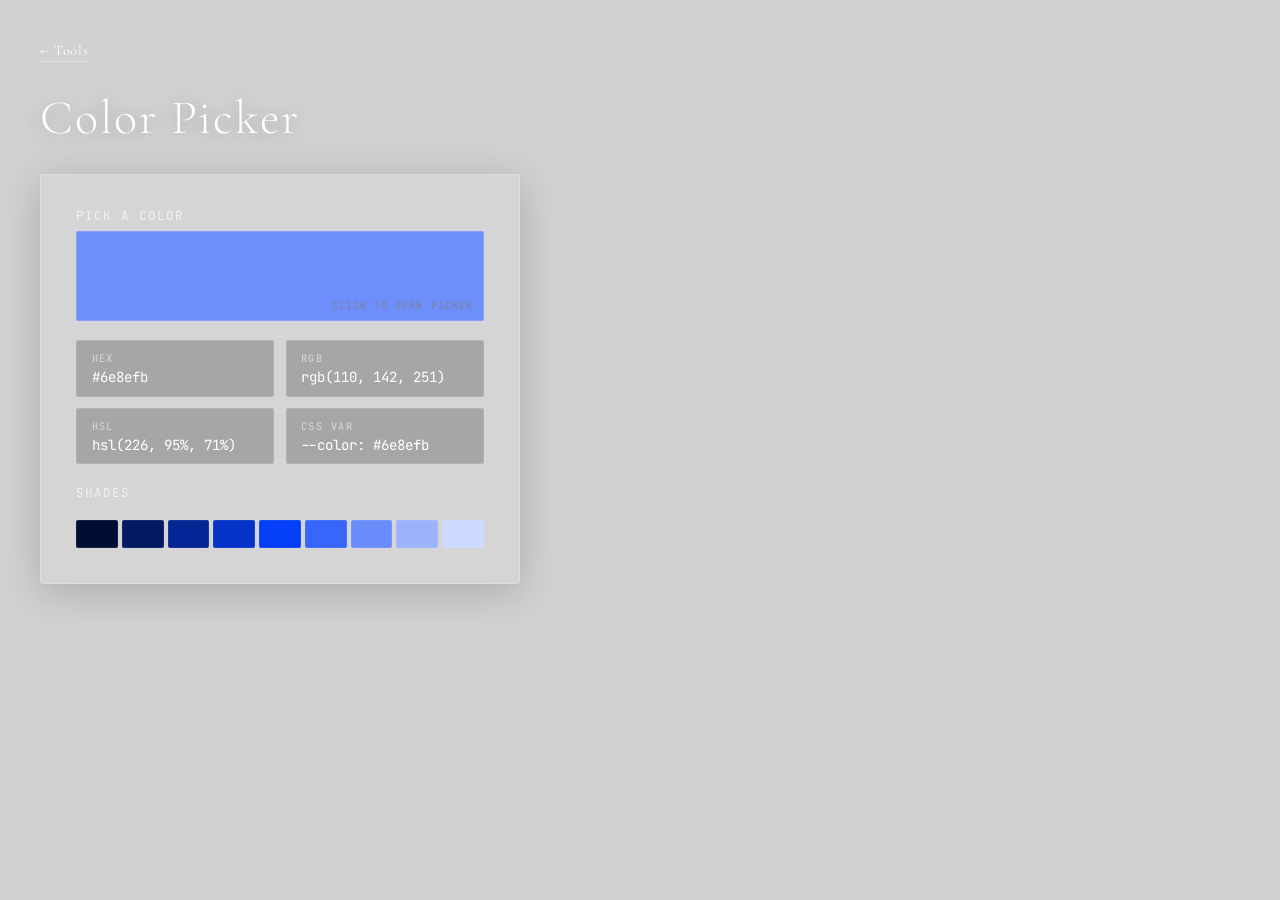
==== color.html @ fc4e664f "Add files via upload" ====
<!DOCTYPE html>
<html lang="en">
<head>
<meta charset="UTF-8" />
<meta name="viewport" content="width=device-width, initial-scale=1.0"/>
<title>Color Picker</title>
<link rel="stylesheet" href="tools.css" />
<style>
.color-preview {
  width: 100%;
  height: 90px;
  border-radius: 2px;
  border: 1px solid rgba(255,255,255,0.15);
  margin-bottom: 1.2rem;
  transition: background 0.2s ease;
  cursor: pointer;
  position: relative;
  overflow: hidden;
}
.color-preview::after {
  content: 'click to open picker';
  position: absolute;
  bottom: 8px;
  right: 10px;
  font-family: var(--font-mono);
  font-size: 0.65rem;
  letter-spacing: 0.1em;
  text-transform: uppercase;
  color: rgba(255,255,255,0.4);
  mix-blend-mode: difference;
}
input[type="color"] {
  position: absolute;
  opacity: 0;
  width: 100%;
  height: 100%;
  cursor: pointer;
  top: 0; left: 0;
  border: none;
  padding: 0;
  margin: 0;
}

.color-values {
  display: grid;
  grid-template-columns: 1fr 1fr;
  gap: 0.7rem;
  margin-top: 0.4rem;
}
.color-val-item {
  background: rgba(0,0,0,0.22);
  border: 1px solid rgba(255,255,255,0.12);
  border-radius: 2px;
  padding: 0.6rem 0.9rem;
  cursor: pointer;
  transition: border-color 0.2s ease;
}
.color-val-item:hover { border-color: rgba(255,255,255,0.35); }
.color-val-item.copied { border-color: rgba(255,255,255,0.7); }
.val-label {
  font-family: var(--font-mono);
  font-size: 0.65rem;
  letter-spacing: 0.14em;
  text-transform: uppercase;
  color: var(--text-muted);
  margin-bottom: 0.2rem;
}
.val-value {
  font-family: var(--font-mono);
  font-size: 0.88rem;
  color: white;
}

.shades-row {
  display: flex;
  gap: 4px;
  margin-top: 1.2rem;
}
.shade {
  flex: 1;
  height: 28px;
  border-radius: 2px;
  cursor: pointer;
  transition: transform 0.15s ease;
  border: 1px solid rgba(255,255,255,0.08);
}
.shade:hover { transform: scaleY(1.3); }
</style>
</head>
<body>
<div class="overlay">
  <div class="content">
    <a href="index.html" class="back-link">← Tools</a>
    <h1>Color Picker</h1>
    <div class="card">
      <label>Pick a color</label>
      <div class="color-preview" id="preview" style="background:#6e8efb;">
        <input type="color" id="picker" value="#6e8efb" oninput="updateColor(this.value)" />
      </div>

      <div class="color-values">
        <div class="color-val-item" onclick="copyVal(this, 'hex')" id="box-hex">
          <div class="val-label">HEX</div>
          <div class="val-value" id="val-hex">#6e8efb</div>
        </div>
        <div class="color-val-item" onclick="copyVal(this, 'rgb')" id="box-rgb">
          <div class="val-label">RGB</div>
          <div class="val-value" id="val-rgb">rgb(110, 142, 251)</div>
        </div>
        <div class="color-val-item" onclick="copyVal(this, 'hsl')" id="box-hsl">
          <div class="val-label">HSL</div>
          <div class="val-value" id="val-hsl">hsl(228, 94%, 71%)</div>
        </div>
        <div class="color-val-item" onclick="copyVal(this, 'css')" id="box-css">
          <div class="val-label">CSS VAR</div>
          <div class="val-value" id="val-css">--color: #6e8efb</div>
        </div>
      </div>

      <label style="margin-top:1.2rem;">Shades</label>
      <div class="shades-row" id="shades"></div>
    </div>
  </div>
</div>
<script>
  let currentHex = '#6e8efb';

  function hexToRgb(hex) {
    const r = parseInt(hex.slice(1,3),16);
    const g = parseInt(hex.slice(3,5),16);
    const b = parseInt(hex.slice(5,7),16);
    return {r,g,b};
  }

  function rgbToHsl(r,g,b) {
    r/=255; g/=255; b/=255;
    const max=Math.max(r,g,b), min=Math.min(r,g,b);
    let h,s,l=(max+min)/2;
    if(max===min){ h=s=0; }
    else {
      const d=max-min;
      s=l>0.5?d/(2-max-min):d/(max+min);
      switch(max){
        case r: h=((g-b)/d+(g<b?6:0))/6; break;
        case g: h=((b-r)/d+2)/6; break;
        case b: h=((r-g)/d+4)/6; break;
      }
    }
    return { h: Math.round(h*360), s: Math.round(s*100), l: Math.round(l*100) };
  }

  function hslToHex(h,s,l) {
    s/=100; l/=100;
    const a=s*Math.min(l,1-l);
    const f=n=>{ const k=(n+h/30)%12; const c=l-a*Math.max(Math.min(k-3,9-k,1),-1); return Math.round(255*c).toString(16).padStart(2,'0'); };
    return `#${f(0)}${f(8)}${f(4)}`;
  }

  function updateColor(hex) {
    currentHex = hex;
    const {r,g,b} = hexToRgb(hex);
    const {h,s,l} = rgbToHsl(r,g,b);

    document.getElementById('preview').style.background = hex;
    document.getElementById('val-hex').textContent = hex;
    document.getElementById('val-rgb').textContent = `rgb(${r}, ${g}, ${b})`;
    document.getElementById('val-hsl').textContent = `hsl(${h}, ${s}%, ${l}%)`;
    document.getElementById('val-css').textContent = `--color: ${hex}`;

    // Generate shades
    const shadesEl = document.getElementById('shades');
    shadesEl.innerHTML = '';
    for(let i = 10; i <= 90; i+=10) {
      const shade = hslToHex(h,s,i);
      const div = document.createElement('div');
      div.className = 'shade';
      div.style.background = shade;
      div.title = shade;
      div.onclick = () => {
        document.getElementById('picker').value = shade;
        updateColor(shade);
      };
      shadesEl.appendChild(div);
    }
  }

  function copyVal(el, type) {
    const map = { hex:'val-hex', rgb:'val-rgb', hsl:'val-hsl', css:'val-css' };
    const text = document.getElementById(map[type]).textContent;
    navigator.clipboard.writeText(text);
    el.classList.add('copied');
    setTimeout(() => el.classList.remove('copied'), 1000);
  }

  updateColor('#6e8efb');
</script>
</body>
</html>
---- tools.css ----
@import url('https://fonts.googleapis.com/css2?family=Cormorant+Garamond:ital,wght@0,300;0,400;1,300&family=JetBrains+Mono:wght@300;400&display=swap');

* {
  margin: 0;
  padding: 0;
  box-sizing: border-box;
}

:root {
  --glass-bg: rgba(255, 255, 255, 0.10);
  --glass-border: rgba(255, 255, 255, 0.22);
  --glass-hover: rgba(255, 255, 255, 0.18);
  --glass-focus: rgba(255, 255, 255, 0.22);
  --text-main: rgba(255, 255, 255, 1);
  --text-muted: rgba(255, 255, 255, 0.55);
  --text-label: rgba(255, 255, 255, 0.65);
  --blur: blur(14px);
  --font-display: 'Cormorant Garamond', Georgia, serif;
  --font-mono: 'JetBrains Mono', monospace;
}

body {
  min-height: 100vh;
  background-image: url('988.jpeg');
  background-size: cover;
  background-position: center;
  background-repeat: no-repeat;
  background-attachment: fixed;
  font-family: var(--font-display);
  color: var(--text-main);
}

.overlay {
  min-height: 100vh;
  background: rgba(0, 0, 0, 0.18);
  display: flex;
  align-items: flex-start;
  justify-content: flex-start;
  padding: 40px;
}

.content {
  text-align: left;
  color: white;
  width: 100%;
  max-width: 480px;
  animation: slideUp 0.5s ease forwards;
}

/* Only animate transform on the wrapper — animating opacity on a parent
   breaks backdrop-filter blur on children (browser compositing bug).
   Text/links fade in separately via fadeIn. */
@keyframes slideUp {
  from { transform: translateY(14px); }
  to   { transform: translateY(0); }
}

@keyframes fadeIn {
  from { opacity: 0; }
  to   { opacity: 1; }
}

.content h1,
.content .back-link,
.content .note,
.content label {
  animation: fadeIn 0.5s ease forwards;
}

/* Back link */
.back-link {
  display: inline-block;
  color: white;
  text-decoration: none;
  font-size: 0.9rem;
  letter-spacing: 0.06em;
  border-bottom: 1px solid rgba(255,255,255,0.35);
  padding-bottom: 2px;
  margin-bottom: 2rem;
  transition: border-color 0.3s ease, letter-spacing 0.3s ease;
}
.back-link:hover {
  border-bottom-color: white;
  letter-spacing: 0.12em;
}

/* Page title */
h1 {
  font-size: 3rem;
  font-weight: 300;
  letter-spacing: 0.04em;
  margin-bottom: 2rem;
  text-shadow: 0 2px 20px rgba(0,0,0,0.3);
  line-height: 1;
}

/* Card — isolation:isolate ensures backdrop-filter always gets its own
   compositing layer, independent of any ancestor opacity animation. */
.card {
  background: var(--glass-bg);
  backdrop-filter: var(--blur);
  -webkit-backdrop-filter: var(--blur);
  border: 1px solid var(--glass-border);
  border-radius: 3px;
  padding: 2rem 2.2rem 2.2rem;
  box-shadow: 0 8px 40px rgba(0,0,0,0.18);
  margin-bottom: 1rem;
  isolation: isolate;
  will-change: transform;
}

/* Labels */
label {
  display: block;
  font-size: 0.78rem;
  letter-spacing: 0.16em;
  text-transform: uppercase;
  color: var(--text-label);
  margin-bottom: 0.45rem;
  font-family: var(--font-mono);
}

/* Inputs */
input[type="text"],
input[type="number"],
input[type="url"],
textarea,
select {
  width: 100%;
  background: rgba(255,255,255,0.10);
  border: 1px solid var(--glass-border);
  border-radius: 2px;
  padding: 0.65rem 0.9rem;
  color: white;
  font-family: var(--font-display);
  font-size: 1.05rem;
  outline: none;
  transition: border-color 0.3s ease, background 0.3s ease;
  margin-bottom: 1.1rem;
}

input[type="text"]::placeholder,
input[type="url"]::placeholder,
textarea::placeholder {
  color: rgba(255,255,255,0.3);
}

input[type="text"]:focus,
input[type="url"]:focus,
textarea:focus,
select:focus {
  border-color: rgba(255,255,255,0.7);
  background: var(--glass-focus);
}

select option {
  background: #2a2a2a;
  color: white;
}

textarea {
  resize: vertical;
  min-height: 90px;
  font-family: var(--font-mono);
  font-size: 0.88rem;
}

/* Checkbox row */
.checkbox-row {
  display: flex;
  align-items: center;
  gap: 0.55rem;
  margin-bottom: 0.8rem;
}
.checkbox-row input[type="checkbox"] {
  width: 15px;
  height: 15px;
  accent-color: white;
  margin-bottom: 0;
}
.checkbox-row label {
  margin-bottom: 0;
  font-size: 0.78rem;
  cursor: pointer;
}

/* Buttons */
button, .btn {
  width: 100%;
  background: rgba(255,255,255,0.13);
  border: 1px solid rgba(255,255,255,0.45);
  color: white;
  font-family: var(--font-mono);
  font-size: 0.8rem;
  letter-spacing: 0.14em;
  text-transform: uppercase;
  padding: 0.65rem;
  cursor: pointer;
  border-radius: 2px;
  transition: background 0.3s ease, border-color 0.3s ease, letter-spacing 0.25s ease;
  text-decoration: none;
  display: block;
  text-align: center;
}
button:hover, .btn:hover {
  background: rgba(255,255,255,0.24);
  border-color: white;
  letter-spacing: 0.2em;
}

button.secondary {
  background: transparent;
  border-color: rgba(255,255,255,0.25);
  font-size: 0.75rem;
  padding: 0.5rem;
}
button.secondary:hover {
  border-color: rgba(255,255,255,0.6);
}

/* Output / result box */
.result-box {
  margin-top: 1.4rem;
  background: rgba(0,0,0,0.22);
  border: 1px solid rgba(255,255,255,0.15);
  border-radius: 2px;
  padding: 1rem 1.1rem;
  font-family: var(--font-mono);
  font-size: 0.82rem;
  color: rgba(255,255,255,0.9);
  word-break: break-all;
  line-height: 1.6;
  display: none;
  animation: fadeUp 0.3s ease forwards;
}

.result-box.visible {
  display: block;
}

/* Copy row */
.copy-row {
  display: flex;
  justify-content: flex-end;
  margin-top: 0.6rem;
}
.copy-btn {
  width: auto;
  padding: 0.3rem 0.8rem;
  font-size: 0.7rem;
  letter-spacing: 0.12em;
}

/* Row layout */
.row {
  display: flex;
  gap: 0.8rem;
  margin-bottom: 1.1rem;
}
.row > * { flex: 1; margin-bottom: 0; }

/* Divider */
.divider {
  border: none;
  border-top: 1px solid rgba(255,255,255,0.12);
  margin: 1.2rem 0;
}

/* Small note text */
.note {
  font-size: 0.78rem;
  color: var(--text-muted);
  font-family: var(--font-mono);
  margin-top: 0.5rem;
}
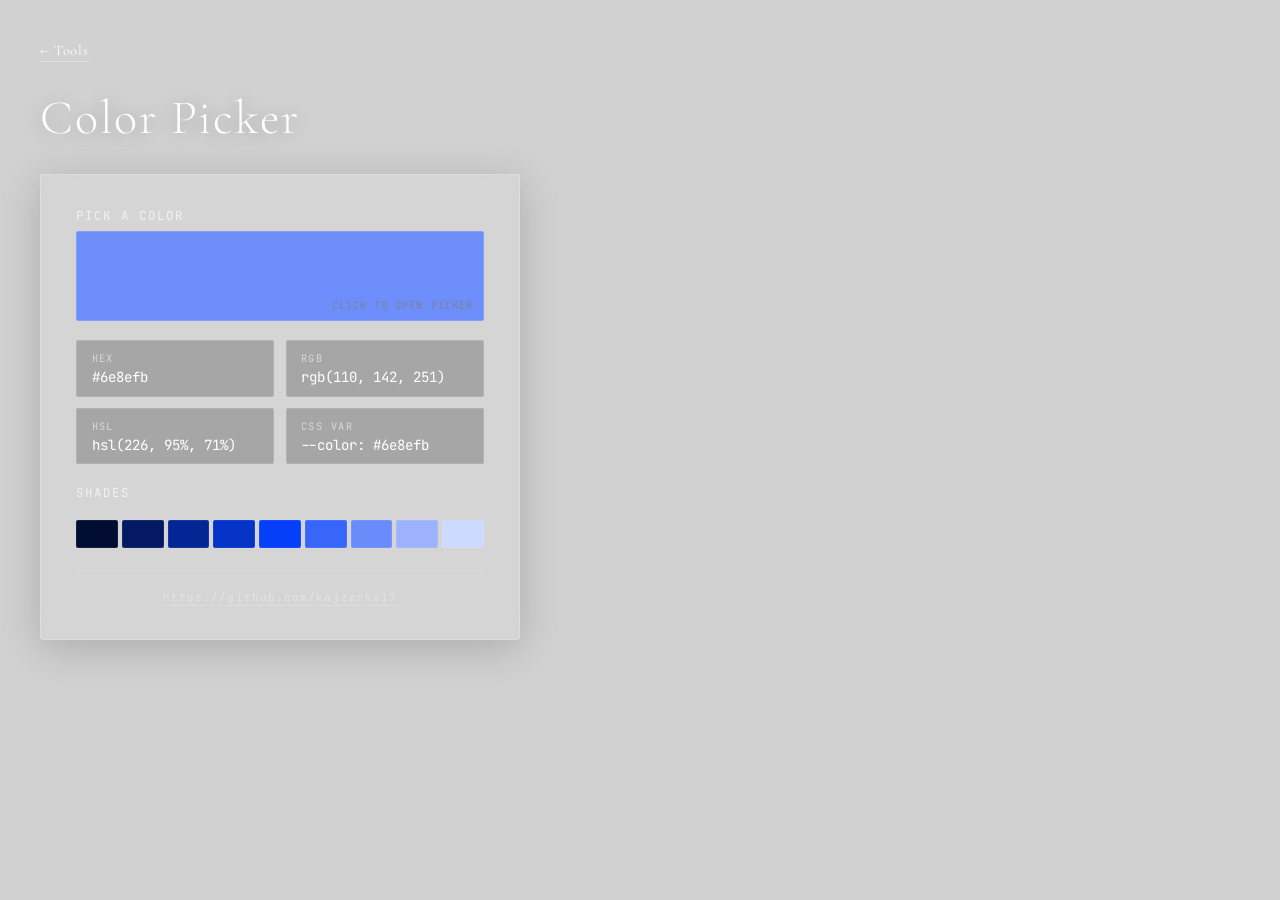
==== commit cfca9eee: "Add files via upload" ====
--- a/color.html
+++ b/color.html
@@ -119,6 +119,8 @@
 
       <label style="margin-top:1.2rem;">Shades</label>
       <div class="shades-row" id="shades"></div>
+      <hr class="divider" style="margin-top:1.4rem;" />
+      <div style="text-align:center;font-family:var(--font-mono);font-size:0.68rem;letter-spacing:0.1em;color:var(--text-muted);margin-top:0.8rem;"><a href="https://github.com/kajzerka17" target="_blank" style="color:rgba(255,255,255,0.35);text-decoration:none;border-bottom:1px solid rgba(255,255,255,0.18);padding-bottom:1px;">https://github.com/kajzerka17</a></div>
     </div>
   </div>
 </div>
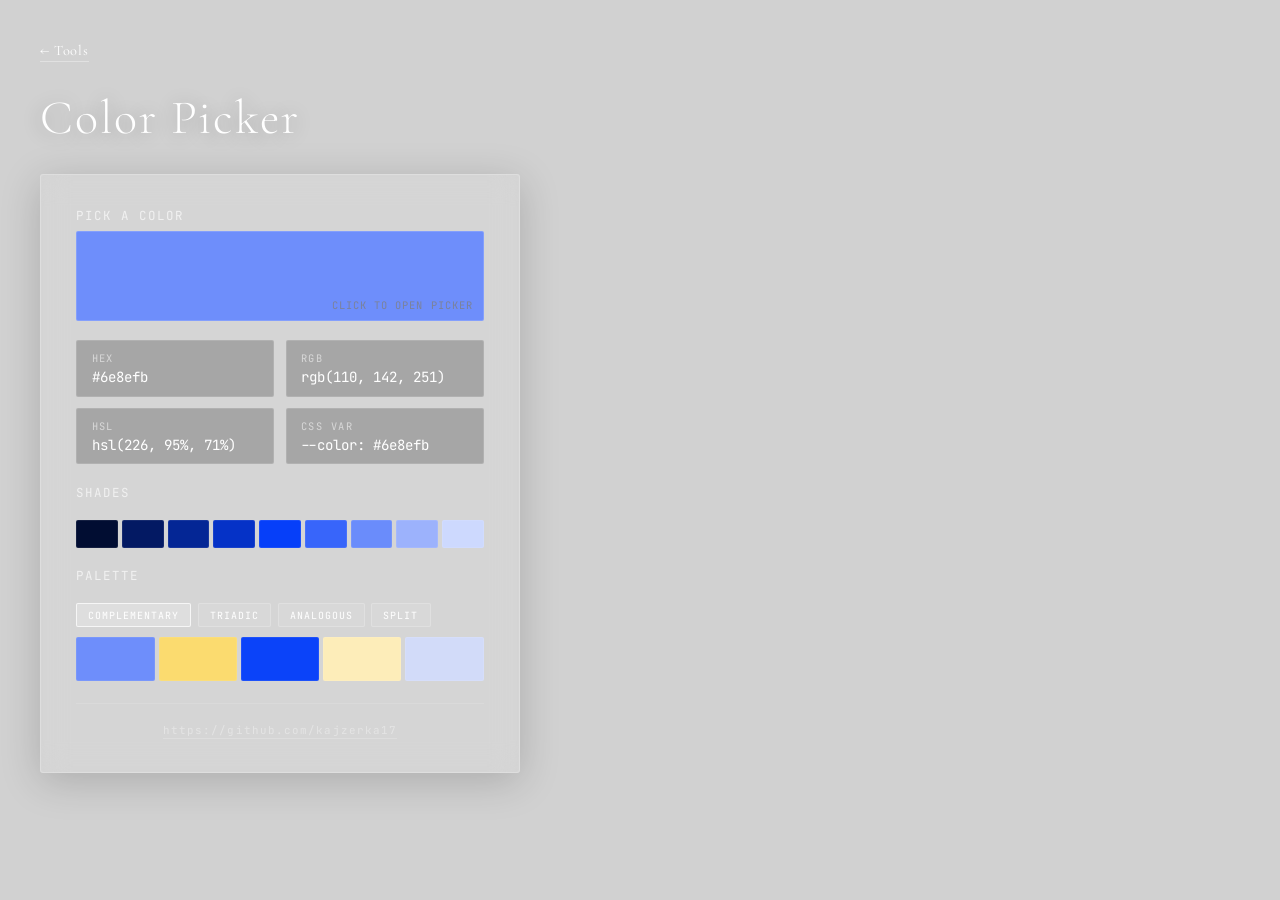
==== commit 8c9fb643: "Add files via upload" ====
--- a/color.html
+++ b/color.html
@@ -85,6 +85,43 @@
   border: 1px solid rgba(255,255,255,0.08);
 }
 .shade:hover { transform: scaleY(1.3); }
+
+.palette-grid {
+  display: grid;
+  grid-template-columns: repeat(5, 1fr);
+  gap: 4px;
+  margin-top: 0.4rem;
+}
+.palette-swatch {
+  height: 44px;
+  border-radius: 2px;
+  cursor: pointer;
+  border: 1px solid rgba(255,255,255,0.08);
+  transition: transform 0.15s ease;
+  position: relative;
+}
+.palette-swatch:hover { transform: scale(1.08); z-index: 1; }
+.palette-swatch.copied { outline: 2px solid rgba(255,255,255,0.7); }
+
+.palette-tabs {
+  display: flex;
+  gap: 0.4rem;
+  margin-top: 1.2rem;
+  margin-bottom: 0.6rem;
+}
+.palette-tab {
+  width: auto;
+  padding: 0.28rem 0.7rem;
+  font-size: 0.62rem;
+  letter-spacing: 0.1em;
+  background: rgba(255,255,255,0.08);
+  border-color: rgba(255,255,255,0.2);
+}
+.palette-tab.active {
+  background: rgba(255,255,255,0.22);
+  border-color: rgba(255,255,255,0.7);
+}
+.palette-tab:hover { letter-spacing: 0.14em; }
 </style>
 </head>
 <body>
@@ -119,6 +156,15 @@
 
       <label style="margin-top:1.2rem;">Shades</label>
       <div class="shades-row" id="shades"></div>
+
+      <label style="margin-top:1.2rem;">Palette</label>
+      <div class="palette-tabs">
+        <button class="palette-tab active" onclick="setPaletteMode('complementary',this)">Complementary</button>
+        <button class="palette-tab" onclick="setPaletteMode('triadic',this)">Triadic</button>
+        <button class="palette-tab" onclick="setPaletteMode('analogous',this)">Analogous</button>
+        <button class="palette-tab" onclick="setPaletteMode('split',this)">Split</button>
+      </div>
+      <div class="palette-grid" id="palette"></div>
       <hr class="divider" style="margin-top:1.4rem;" />
       <div style="text-align:center;font-family:var(--font-mono);font-size:0.68rem;letter-spacing:0.1em;color:var(--text-muted);margin-top:0.8rem;"><a href="https://github.com/kajzerka17" target="_blank" style="color:rgba(255,255,255,0.35);text-decoration:none;border-bottom:1px solid rgba(255,255,255,0.18);padding-bottom:1px;">https://github.com/kajzerka17</a></div>
     </div>
@@ -184,6 +230,8 @@
       };
       shadesEl.appendChild(div);
     }
+
+    renderPalette();
   }
 
   function copyVal(el, type) {
@@ -194,6 +242,69 @@
     setTimeout(() => el.classList.remove('copied'), 1000);
   }
 
+  let paletteMode = 'complementary';
+
+  function setPaletteMode(mode, btn) {
+    paletteMode = mode;
+    document.querySelectorAll('.palette-tab').forEach(b => b.classList.remove('active'));
+    btn.classList.add('active');
+    renderPalette();
+  }
+
+  function renderPalette() {
+    const {h, s, l} = rgbToHsl(...Object.values(hexToRgb(currentHex)));
+    let colors = [];
+
+    if (paletteMode === 'complementary') {
+      colors = [
+        currentHex,
+        hslToHex((h+180)%360, s, l),
+        hslToHex(h, s, Math.max(l-20,10)),
+        hslToHex((h+180)%360, s, Math.min(l+15,90)),
+        hslToHex(h, Math.max(s-20,10), Math.min(l+20,90)),
+      ];
+    } else if (paletteMode === 'triadic') {
+      colors = [
+        currentHex,
+        hslToHex((h+120)%360, s, l),
+        hslToHex((h+240)%360, s, l),
+        hslToHex((h+120)%360, s, Math.min(l+15,90)),
+        hslToHex((h+240)%360, s, Math.min(l+15,90)),
+      ];
+    } else if (paletteMode === 'analogous') {
+      colors = [
+        hslToHex((h-40+360)%360, s, l),
+        hslToHex((h-20+360)%360, s, l),
+        currentHex,
+        hslToHex((h+20)%360, s, l),
+        hslToHex((h+40)%360, s, l),
+      ];
+    } else if (paletteMode === 'split') {
+      colors = [
+        currentHex,
+        hslToHex((h+150)%360, s, l),
+        hslToHex((h+210)%360, s, l),
+        hslToHex((h+150)%360, s, Math.min(l+20,90)),
+        hslToHex((h+210)%360, s, Math.min(l+20,90)),
+      ];
+    }
+
+    const grid = document.getElementById('palette');
+    grid.innerHTML = '';
+    colors.forEach(hex => {
+      const div = document.createElement('div');
+      div.className = 'palette-swatch';
+      div.style.background = hex;
+      div.title = hex;
+      div.onclick = () => {
+        navigator.clipboard.writeText(hex);
+        div.classList.add('copied');
+        setTimeout(() => div.classList.remove('copied'), 800);
+      };
+      grid.appendChild(div);
+    });
+  }
+
   updateColor('#6e8efb');
 </script>
 </body>
